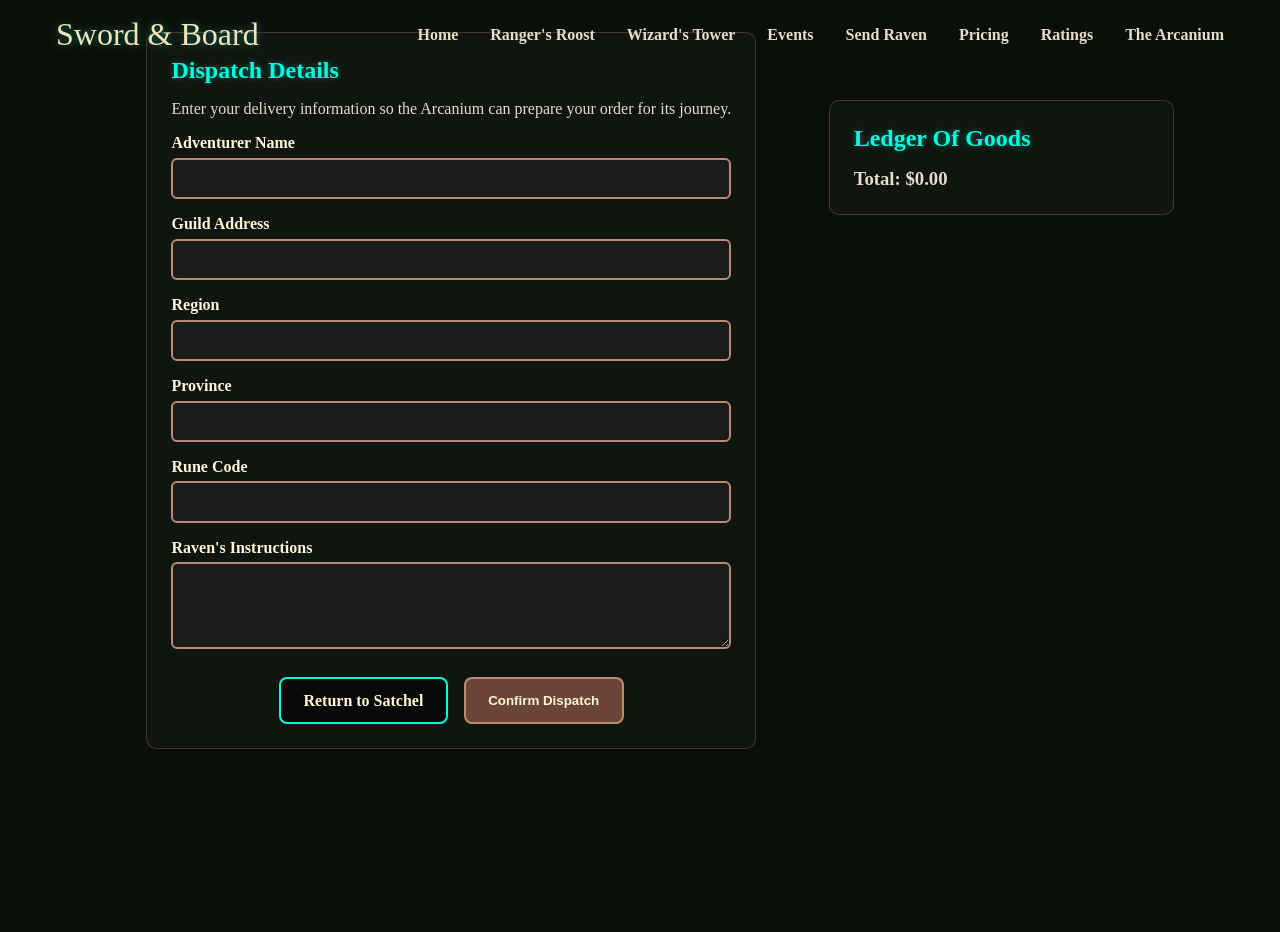
==== checkout.html @ 252a0929 "Add files via upload" ====
<!doctype html>
<html lang="en">
  <head>
    <meta charset="UTF-8" />
    <meta name="viewport" content="width=device-width, initial-scale=1.0" />
    <title>Shipping Information</title>
    <link rel="stylesheet" href="css/base.css" />
    <link rel="stylesheet" href="css/layout.css" />
    <link rel="stylesheet" href="css/component.css" />
    <link rel="stylesheet" href="css/responsive.css" />
    <link rel="stylesheet" href="css/checkout.css" />
    <script src="js/common.js"></script>
    <script src="js/cart-data.js"></script>
    <script src="js/checkout.js"></script>
  </head>
  <body onload="initShippingPage()">
    <header>
      <nav class="container">
        <div class="logo">Sword & Board</div>
        <button class="hamburger" aria-label="Toggle menu">☰</button>
        <div class="nav-links" id="nav-links">
          <a href="index.html">Home</a>
          <a href="rooms/rangersroost.html">Ranger's Roost</a>
          <a href="rooms/wizardstower.html">Wizard's Tower</a>
          <a href="events/events.html">Events</a>
          <a href="contacts.html">Send Raven</a>
          <a href="calculator.html">Pricing</a>
          <a href="ratings.html">Ratings</a>
          <a href="store.html">The Arcanium</a>
        </div>
      </nav>
    </header>

    <main class="container shipping-layout">
      <section class="shipping-card">
        <h1>Dispatch Details</h1>
        <p class="shipping-intro">
          Enter your delivery information so the Arcanium can prepare your order
          for its journey.
        </p>
        <form id="shipping-form">
          <label for="fullName">Adventurer Name</label>
          <input type="text" id="fullName" required />

          <label for="address">Guild Address</label>
          <input type="text" id="address" required />

          <label for="city">Region</label>
          <input type="text" id="city" required />

          <label for="state">Province</label>
          <input type="text" id="state" required />

          <label for="zipCode">Rune Code</label>
          <input type="text" id="zipCode" required />

          <label for="notes">Raven's Instructions</label>
          <textarea id="notes" rows="4"></textarea>

          <div class="shipping-actions">
            <a href="cart.html" class="action-button secondary-button"
              >Return to Satchel</a
            >

            <button type="submit" class="action-button primary-button">
              Confirm Dispatch
            </button>
          </div>
        </form>

        <div id="shipping-message"></div>
      </section>

      <section class="summary-card">
        <h2>Ledger Of Goods</h2>
        <div id="shipping-summary"></div>
      </section>
    </main>
  </body>
</html>
---- css/base.css ----
/* ========================================
   FILE: css/base.css
   PURPOSE: Global reset, typography,
            theme foundation, and utilities.
   ======================================== */

*, *::before, *::after {
  box-sizing: border-box;
  margin: 0;
  padding: 0;
}

body {
  font-family: 'Lora', serif;
  color: #e8dcca;
  background: #0b0f0a;
  min-height: 100vh;
}

.text-center {
  text-align: center;
}

/* ===============================
   GLOBAL REALM BUTTON
   General exploration / page buttons
   =============================== */

.btn {
  display: inline-block;
  padding: 0.75rem 1.25rem;
  border: 2px solid #00ffe0;
  border-radius: 10px;
  background: rgba(10, 10, 25, 0.9);
  color: #00ffe0;
  font-family: "Cinzel", serif;
  font-weight: bold;
  text-decoration: none;
  cursor: pointer;
  box-shadow: 0 0 12px rgba(0, 255, 224, 0.45);
  transition: transform 0.25s ease, box-shadow 0.25s ease, background 0.25s ease;
}

.btn:hover {
  background: rgba(0, 255, 224, 0.12);
  transform: translateY(-2px);
  box-shadow: 0 0 22px rgba(0, 255, 224, 0.75);
}

/* ===============================
   GLOBAL SCROLL BUTTON
   Ceremonial scroll / form buttons
   =============================== */

.scroll-btn {
  display: inline-block;
  padding: 0.75rem 1.25rem;
  border: 2px solid #00ffe0;
  border-radius: 10px;
  background: rgba(10, 10, 25, 0.9);
  color: #00ffe0;
  font-family: "Cinzel", serif;
  font-weight: bold;
  text-decoration: none;
  cursor: pointer;
  box-shadow: 0 0 12px rgba(0, 255, 224, 0.45);
  transition: transform 0.25s ease, box-shadow 0.25s ease, background 0.25s ease;
}

.scroll-btn:hover {
  background: rgba(0, 255, 224, 0.12);
  transform: translateY(-2px);
  box-shadow: 0 0 22px rgba(0, 255, 224, 0.75);
}
---- css/layout.css ----
/* ========================================
   FILE: css/layout.css
   PURPOSE: Shared site layout, navigation,
            hero sections, cards, amenities,
            and footer.
   ======================================== */

.hero,
.index-hero {
  position: relative;
  min-height: 80vh;
  background: center/cover no-repeat;
  display: flex;
  flex-direction: column;
  align-items: center;
  justify-content: center;
  text-align: center;
  padding: 1rem;
  overflow: hidden;
}

.hero::before,
.index-hero::before {
  content: "";
  position: absolute;
  inset: 0;
  background: rgba(11, 15, 10, 0.40);
  z-index: 1;
}

.hero::before {
  background: rgba(11, 15, 10, 0.20);
}

.hero-content {
  position: relative;
  z-index: 2;
  max-width: 900px;
  width: 100%;
}

.hero h1,
.index-hero .logo {
  font-family: 'Cinzel Decorative', cursive;
  font-size: 2.8rem;
  color: #f4e4bc;
  text-shadow: 0 0 20px rgba(0, 255, 204, 0.6), 0 4px 8px rgba(0,0,0,0.8);
  margin-bottom: 0.5rem;
}

.hero p,
.index-hero p {
  font-size: 1.1rem;
  color: #d6c8a8;
  margin: 0.5rem auto 1rem;
  max-width: 90%;
}

.index-hero {
  background: url('../images/frontpageimage.jpg') center/cover no-repeat;
}

header {
  position: absolute;
  top: 0;
  width: 100%;
  background: rgba(11, 15, 10, 0.8);
  z-index: 100;
  padding: 0.5rem 0;
}

nav {
  position: relative;
  display: flex;
  flex-direction: column;
  gap: 1rem;
  align-items: center;
  max-width: 1200px;
  margin: 0 auto;
  padding: 0 0.5rem;
}

header .logo {
  font-family: 'Cinzel Decorative', cursive;
  font-size: 1.5rem;
  color: #f4e4bc;
  text-shadow: 0 0 10px rgba(0, 255, 204, 0.4);
}

.hamburger {
  display: block;
  background: none;
  border: none;
  color: #f4e4bc;
  font-size: 1.5rem;
  cursor: pointer;
  padding: 0.5rem;
  text-shadow: 0 0 5px rgba(0, 255, 204, 0.4);
  transition: color 0.3s;
  z-index: 101;
}

.hamburger:hover,
.hamburger:focus {
  color: #00ffcc;
  text-shadow: 0 0 10px rgba(0, 255, 204, 0.6);
}

.nav-links {
  display: none;
  flex-direction: column;
  gap: 1rem;
  width: 100%;
  text-align: center;
  background: rgba(11, 15, 10, 0.95);
  position: absolute;
  top: 100%;
  left: 0;
  right: 0;
  padding: 1rem 0;
  box-shadow: 0 4px 10px rgba(0, 0, 0, 0.5);
  list-style: none;
  margin: 0;
}

.nav-links.nav-open {
  display: flex;
}

.nav-links a {
  color: #e8dcca;
  font-weight: 600;
  text-decoration: none;
  font-size: 1rem;
  padding: 0.5rem;
  transition: color 0.3s;
  display: block;
}

.nav-links a:hover {
  color: #00ffcc;
  text-shadow: 0 0 10px rgba(0, 255, 204, 0.5);
}

.container {
  max-width: 1200px;
  margin: 0 auto;
  padding: 0 0.5rem;
}

section {
  padding: 1.5rem 0;
}

section.container {
  margin-top: 120px;
  padding: 0 0.5rem;
}

.card-grid {
  display: grid;
  gap: 1.5rem;
  grid-template-columns: 1fr;
  margin-top: 2rem;
}

.card {
  background: rgba(26, 28, 21, 0.8);
  border: 1px solid #5d4037;
  border-radius: 12px;
  overflow: hidden;
}

.card img {
  width: 100%;
  height: 200px;
  object-fit: cover;
}

.card-body {
  padding: 1rem;
  text-align: center;
}

.card h3 {
  color: #00ffcc;
  margin-bottom: 0.5rem;
  text-shadow: 0 0 8px rgba(0, 255, 204, 0.3);
}

.amenities {
  background: rgba(11, 15, 10, 0.85);
  border-radius: 12px;
  padding: 1.5rem;
  margin: 1rem auto;
  max-width: 1200px;
}

.amenities ul {
  list-style: none;
  display: grid;
  gap: 1rem;
  grid-template-columns: 1fr;
}

.amenities li {
  display: flex;
  align-items: center;
  gap: 1rem;
  color: #e8dcca;
  justify-content: center;
}

.amenities svg {
  width: 32px;
  height: 32px;
  fill: #00ffcc;
  filter: drop-shadow(0 0 6px rgba(0, 255, 204, 0.4));
}

.room-page .hero-content,
.room-page .card-grid {
  text-align: center;
}

.room-page .card-grid {
  display: flex;
  flex-direction: column;
  align-items: center;
  justify-content: center;
  flex-wrap: wrap;
  gap: 2rem;
  margin: 3rem 0;
}

.room-page .card {
  flex: 1 1 300px;
  max-width: 100%;
  width: 100%;
}

/* ========================================
   ROOM PAGE – RANGER'S ROOST OVERRIDES
   PURPOSE: Centers hero content and adjusts
            card layout specifically for this page.
   ======================================== */

.hero.ranger-retreat .hero-content {
  text-align: center;
}

.hero.ranger-retreat .hero-content h1,
.hero.ranger-retreat .hero-content p,
.hero.ranger-retreat .hero-content .btn {
  margin: 0 auto;
  display: block;
}

.hero.ranger-retreat .hero-inner {
  max-width: 800px;
  margin: 0 auto;
}

/* Override card grid layout of Ranger's Roost only */
.ranger-retreat + .card-grid,
.card-grid {
  display: flex;
  justify-content: center;
  flex-wrap: wrap;
  gap: 2rem;
  margin: 3rem auto;
  max-width: 1200px;
}

.ranger-retreat + .card-grid .card {
  flex: 1 1 300px;
  max-width: 420px;
}

/* ========================================
   WIZARD'S TOWER
   ======================================== */

.wizard-page .hero-content {
  text-align: center;
}

.wizard-page .hero-inner {
  max-width: 800px;
  margin: 0 auto;
}

.wizard-page .card-grid {
  display: flex;
  justify-content: center;
}

footer {
  background: #0b0f0a;
  padding: 2rem 0;
  text-align: center;
  border-top: 1px solid #5d4037;
  font-size: 0.9rem;
  color: #a8b89a;
}

footer a {
  color: #00ffcc;
  text-decoration: none;
}


/* ========================================
   PHOTO GALLERY (INTERACTIVE) – UPGRADED
   ======================================== */

.photo-gallery {
  display: flex;
  flex-direction: column;
  align-items: center;
  gap: 1rem;
  margin-top: 15px;
}

/* MAIN IMAGE */
.main-gallery-image {
  width: 100%;
  max-width: 650px;
  border-radius: 14px;
  border: 2px solid rgba(180, 120, 255, 0.5);

  box-shadow:
    0 0 12px rgba(140, 0, 255, 0.4),
    0 0 25px rgba(0, 255, 255, 0.15);

  margin-bottom: 10px;
  transition: all 0.3s ease;
}

/* THUMBNAIL ROW */
.thumbnail-row {
  display: flex;
  flex-wrap: wrap;
  justify-content: center;
  gap: 0.6rem;
  max-width: 650px;
}

/* THUMBNAILS */
.thumbnail-row img {
  width: 90px;
  height: 70px;
  object-fit: cover;

  border-radius: 10px;
  cursor: pointer;

  border: 2px solid rgba(255, 255, 255, 0.2);

  box-shadow: 0 0 10px rgba(140, 0, 255, 0.2);

  transition:
    transform 0.2s ease,
    box-shadow 0.2s ease,
    border-color 0.2s ease;
}

/* HOVER EFFECT */
.thumbnail-row img:hover {
  transform: scale(1.08);

  border-color: #b97cff;

  box-shadow:
    0 0 10px rgba(185, 124, 255, 0.7),
    0 0 20px rgba(0, 255, 255, 0.25);
}

/* ========================================
   EVENTS PAGE – MAP SECTION
   PURPOSE: Styles embedded Google Map
   ======================================== */

.event-map {
  width: 100%;
  min-height: 350px;
  border-radius: 10px;
  border: 2px solid #b98b73;
  margin: 1.5rem 0;

  /* Matches your aesthetic */
  box-shadow: 0 0 15px rgba(0, 255, 200, 0.2);
  transition: all 0.2s ease;
}

.event-map:hover {
  box-shadow:
    0 0 10px rgba(0,255,200,0.6),
    0 0 20px rgba(0,255,200,0.3);
}
---- css/component.css ----
/* ===============================
   GLOBAL CARD SYSTEM
   Used for content blocks across Sword & Board
   =============================== */

.card,
.realm-card,
.feature-card,
.product-card,
.room-card {
  background: rgba(15, 15, 30, 0.88);
  border: 1px solid rgba(0, 255, 224, 0.45);
  border-radius: 18px;
  padding: 1.5rem;
  box-shadow: 0 0 18px rgba(0, 255, 224, 0.22);
  transition: transform 0.3s ease, box-shadow 0.3s ease;
}

.card:hover,
.realm-card:hover,
.feature-card:hover,
.product-card:hover,
.room-card:hover {
  transform: translateY(-4px);
  box-shadow: 0 0 28px rgba(0, 255, 224, 0.42);
}

/* ===============================
   GLOBAL TITLE SYSTEM
   Makes page headings feel unified
   =============================== */

.realm-title {
  font-family: "Cinzel Decorative", serif;
  text-align: center;
  font-size: clamp(2rem, 5vw, 4rem);
  color: #00ffe0;
  text-shadow: 0 0 12px rgba(0, 255, 224, 0.8);
  margin-bottom: 1rem;
}

.realm-subtitle {
  font-family: "Cinzel", serif;
  text-align: center;
  font-size: clamp(1rem, 2.5vw, 1.35rem);
  color: #f5e6c8;
  max-width: 850px;
  margin: 0 auto 2rem;
  line-height: 1.7;
}


/* ===============================
   GLOBAL SECTION SPACING
   =============================== */

.realm-section {
  width: min(1100px, 92%);
  margin: 0 auto;
  padding: 3rem 0;
}

.realm-grid {
  display: grid;
  grid-template-columns: repeat(auto-fit, minmax(260px, 1fr));
  gap: 1.5rem;
}
---- css/responsive.css ----
/* ========================================
   FILE: css/responsive.css
   PURPOSE: Tablet and desktop overrides
            for layout, navigation, forms,
            cards, and page-specific sections.
   ======================================== */

@media (min-width: 481px) and (max-width: 768px) {
  .hero,
  .index-hero {
    min-height: 100vh;
    padding: 1rem;
  }

  .hero h1,
  .index-hero .logo {
    font-size: 3.5rem;
  }

  .hero p,
  .index-hero p {
    font-size: 1.2rem;
    max-width: 90%;
  }

  header {
    padding: 0.5rem 0;
  }

  nav {
    padding: 0 0.5rem;
  }

  header .logo {
    font-size: 1.8rem;
  }

  .nav-links a {
    font-size: 1.1rem;
  }

  section {
    padding: 2rem 0;
  }

  section.container {
    margin-top: 120px;
  }

  .container {
    padding: 0 0.5rem;
  }

  .card img {
    height: 250px;
  }

  .amenities {
    padding: 1.5rem;
  }

  .parchment-scroll {
    padding: 25px 20px 40px;
    border-width: 10px;
    border-radius: 12px;
    max-width: 95%;
  }

  .parchment-scroll::before,
  .parchment-scroll::after {
    width: 70px;
    height: 35px;
  }

  .parchment-scroll::before { top: -15px; }
  .parchment-scroll::after { bottom: -15px; }

  .form-grid-dates {
    gap: 1rem;
  }

  .scroll-btn {
    padding: 0.8rem 2rem !important;
    font-size: 1.2rem;
  }

  .btn {
    padding: 0.8rem 1.5rem;
  }
}

@media (min-width: 769px) {
  .hero,
  .index-hero {
    min-height: 100vh;
    padding: 2rem;
  }

  .index-hero {
    background-attachment: fixed;
  }

  .index-hero::before {
    background: rgba(11, 15, 10, 0.55);
  }

  .hero h1,
  .index-hero .logo {
    font-size: 5.5rem;
    margin-bottom: 1rem;
  }

  .hero p,
  .index-hero p {
    font-size: 1.6rem;
    margin: 1rem auto 2rem;
    max-width: 700px;
  }

  header {
    background: transparent;
    padding: 1rem 0;
  }

  nav {
    flex-direction: row;
    justify-content: space-between;
    gap: 0;
    padding: 0 1rem;
  }

  header .logo {
    font-size: 2rem;
  }

  .hamburger {
    display: none !important;
  }

  .nav-links {
    display: flex !important;
    flex-direction: row !important;
    gap: 2rem !important;
    width: auto !important;
    position: static !important;
    background: none !important;
    box-shadow: none !important;
    padding: 0 !important;
  }

  .nav-links a {
    display: inline-block;
    padding: 0;
  }

  section {
    padding: 4rem 0;
  }

  section.container {
    margin-top: 80px;
  }

  .container {
    padding: 0 1rem;
  }

  .card-grid {
    gap: 2rem;
    grid-template-columns: repeat(auto-fit, minmax(280px, 1fr));
  }

  .amenities ul {
    gap: 1.5rem;
    grid-template-columns: repeat(auto-fit, minmax(250px, 1fr));
  }

  .amenities li {
    justify-content: flex-start;
  }

  .room-page .card-grid {
    flex-direction: row;
    justify-content: center;
  }

  .room-page .card {
    flex: 1 1 300px;
    max-width: 400px;
  }

  .parchment-scroll {
    max-width: 800px;
    margin: 3rem auto;
    padding: 40px 30px 60px;
    border-width: 15px;
    border-radius: 15px;
  }

  .parchment-scroll::before,
  .parchment-scroll::after {
    width: 100px;
    height: 50px;
  }

  .parchment-scroll::before { top: -25px; }
  .parchment-scroll::after { bottom: -25px; }

  .form-grid-dates {
    grid-template-columns: 1fr 1fr;
    gap: 1.5rem;
  }

  .scroll-btn {
    padding: 1rem 2.5rem !important;
    font-size: 1.3rem;
    margin: 2rem auto 0;
  }

  .btn {
    display: inline-block;
    width: auto;
    padding: 1rem 2.5rem;
    margin: 0.5rem;
  }

  footer {
    padding: 3rem 0;
    font-size: 1rem;
  }
}

/* ===============================
   MOBILE NAVIGATION
   =============================== */

.hamburger {
  display: none;
  font-size: 2rem;
  background: none;
  border: none;
  color: #00ffe0;
  cursor: pointer;
}

@media (max-width: 768px) {
  .hamburger {
    display: block;
  }

  .nav-links {
    display: none;
    flex-direction: column;
    width: 100%;
    gap: 1rem;
    padding: 1rem 0;
  }

  .nav-links.nav-open {
    display: flex;
  }

  .navbar {
    flex-wrap: wrap;
  }
}

@media (max-width: 768px) {
  .store-hero {
    padding: 3rem 1rem 2rem;
  }

  .store-hero .realm-title {
    font-size: 2.2rem;
    line-height: 1.2;
  }
}
---- css/checkout.css ----
/* =====================================================
   FILE: css/checkout.css
   PURPOSE: Styling for checkout/shipping page layout,
            form, and order summary
===================================================== */


/* ===== LAYOUT ===== */

.shipping-layout {
  max-width: 1100px;
  margin: 2rem auto;
  display: grid;
  grid-template-columns: 2fr 1fr;
  gap: 2rem;
  align-items: start;
}


/* ===== FORM CARD ===== */

.shipping-card,
.summary-card {
  padding: 1.5rem;
  border-radius: 10px;
  border: 1px solid rgba(185,139,115,0.3);
  background: rgba(20, 25, 20, 0.6);
  backdrop-filter: blur(4px);
}

.shipping-card {
    max-width: none;
    margin: 0 auto;
}

.summary-card{
    position: sticky;
    top: 100px;
}


/* ===== HEADINGS ===== */

.shipping-card h1,
.shipping-card h2,
.summary-card h2 {
  color: #00ffe0;
  text-shadow: 0 0 6px rgba(0,255,200,0.4);
  margin-bottom: 1rem;
}


/* ===== FORM FIELDS ===== */

#shipping-form label {
  display: block;
  margin-top: 1rem;
  color: #fff7d6;
  font-weight: bold;
}

#shipping-form input,
#shipping-form textarea {
  width: 100%;
  padding: 0.7rem;
  margin-top: 0.35rem;
  border-radius: 6px;
  border: 2px solid #b98b73;
  background: #1b1b1b;
  color: #fff7d6;
}

#shipping-form input:focus,
#shipping-form textarea:focus {
  outline: none;
  border-color: #00ffe0;
  box-shadow: 0 0 8px rgba(0,255,200,0.4);
}

/* ===== BUTTONS ===== */

.shipping-actions {
  display: flex;
  flex-wrap: wrap;
  justify-content: center;
  gap: 1rem;
  margin-top: 1.5rem;
}

.primary-button,
.secondary-button {
  display: inline-block;
  padding: 0.8rem 1.4rem;
  border-radius: 8px;
  font-weight: bold;
  cursor: pointer;
  text-decoration: none;
  transition: all 0.2s ease;
}

.primary-button {
  background: #6b4638;
  color: #fff7d6;
  border: 2px solid #b98b73;
}

.secondary-button {
  background: rgba(0, 0, 0, 0.55);
  color: #fff7d6;
  border: 2px solid #00ffe0;
}

.primary-button:hover,
.secondary-button:hover {
  transform: scale(1.05);
  box-shadow:
    0 0 8px rgba(0,255,200,0.6),
    0 0 16px rgba(0,255,200,0.4),
    0 0 24px rgba(0,255,200,0.2);
  color: #00ffe0;
}
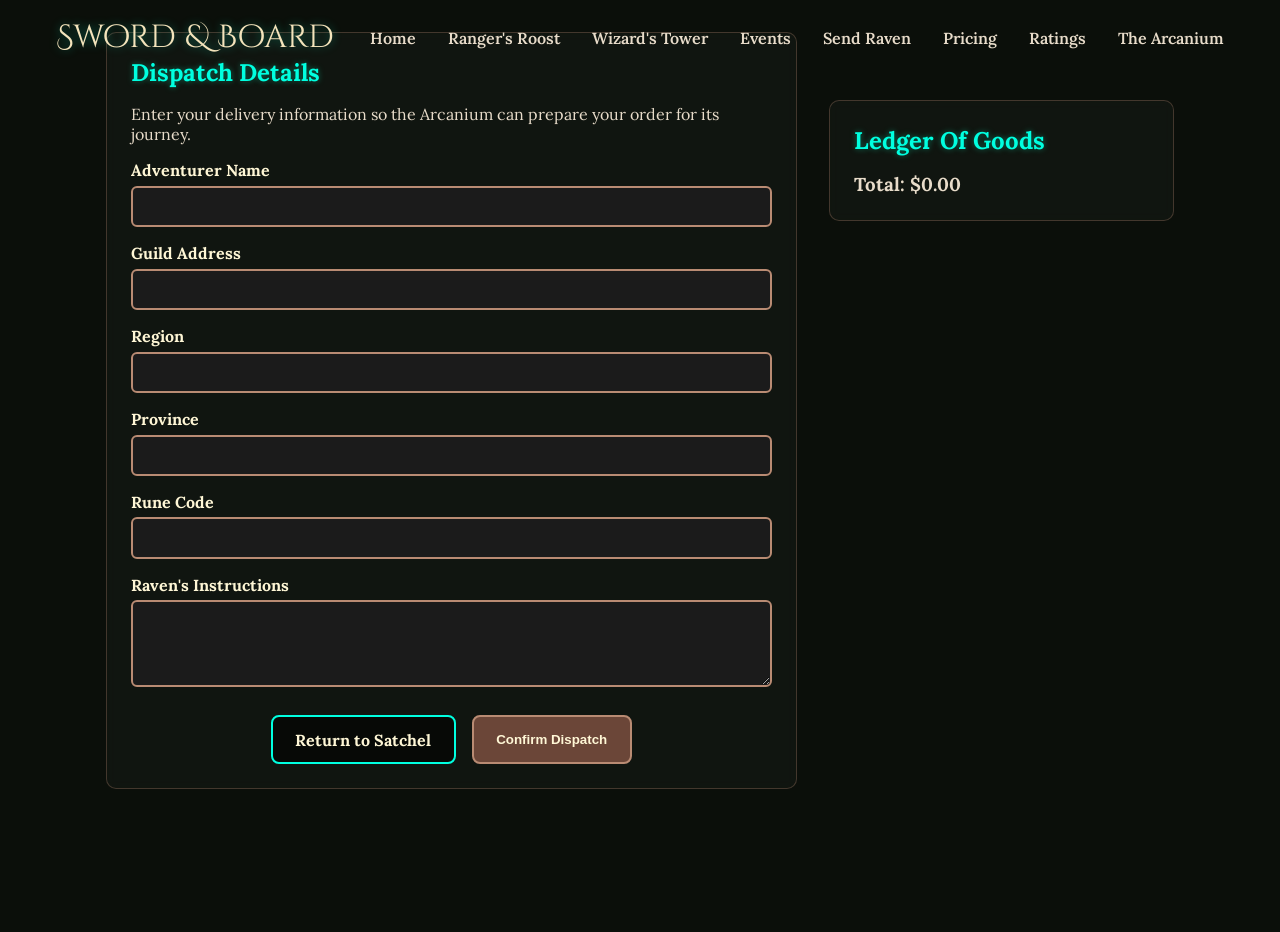
==== commit 91ac1084: "Update checkout.html Added google fonts to make logo consistent across website" ====
--- a/checkout.html
+++ b/checkout.html
@@ -4,6 +4,8 @@
     <meta charset="UTF-8" />
     <meta name="viewport" content="width=device-width, initial-scale=1.0" />
     <title>Shipping Information</title>
+    <!-- Lora (body), Cinzel (headings), Cinzel Decorative (logos/ornate text) -->
+    <link href="https://fonts.googleapis.com/css2?family=Lora:wght@400;700&family=Cinzel:wght@400;700;900&family=Cinzel+Decorative:wght@700&display=swap" rel="stylesheet"/>
     <link rel="stylesheet" href="css/base.css" />
     <link rel="stylesheet" href="css/layout.css" />
     <link rel="stylesheet" href="css/component.css" />
